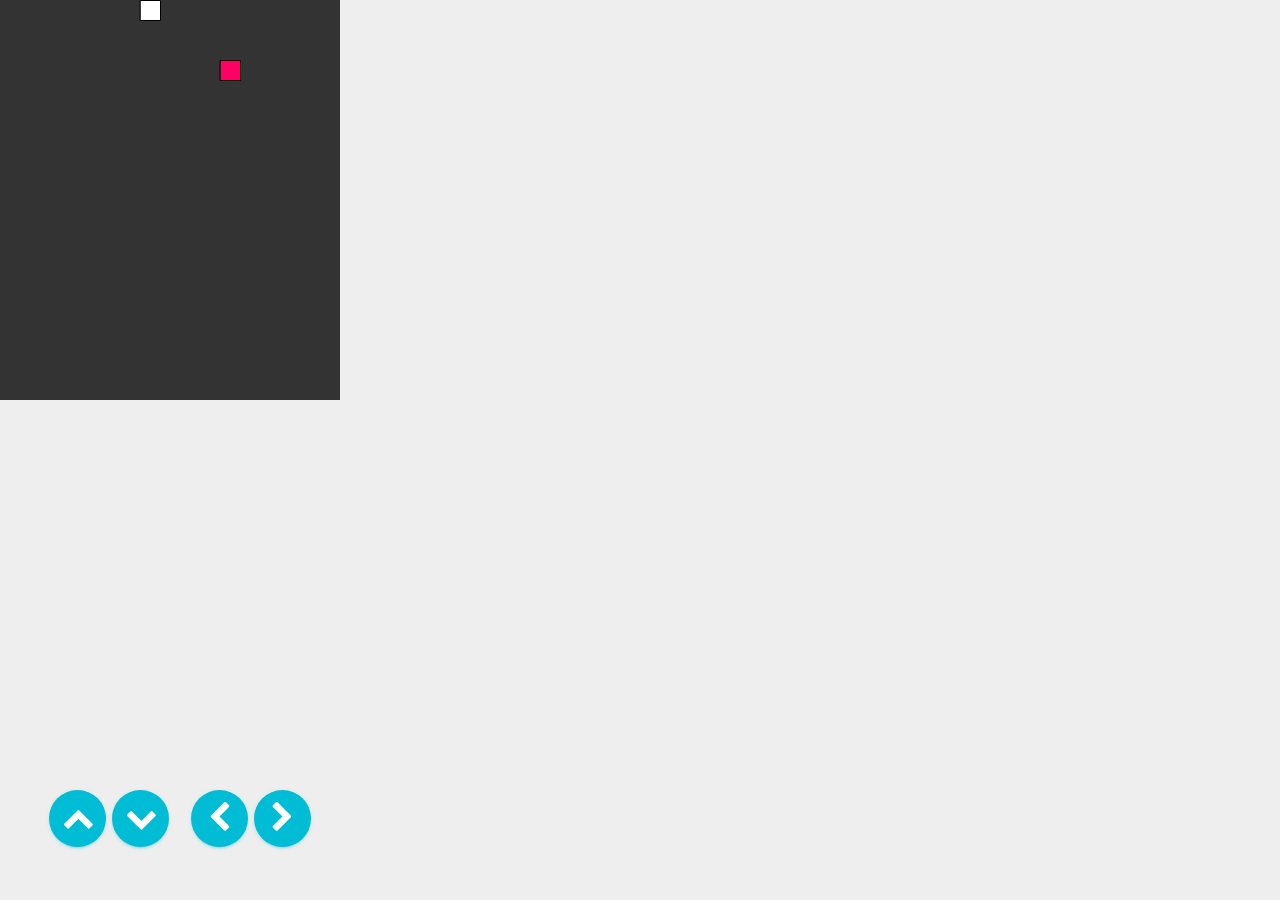
==== snake-game/index.html @ 01404378 "employed SCM" ====
<html>
  <head>

  	<title>snakeC</title>
  	<meta name="viewport" content="width=device-width, initial-scale=1, maximum-scale=1, user-scalable=0">
    <meta name="theme-color" content="#E92B1A">
    <link rel="stylesheet" href="./css/font-awesome.css">
    <link rel="stylesheet" href="./css/material-dashboard.css">
    <script src="./js/p5.js"></script>
    <script src="./js/snake.js"></script>
   
  </head>
  <body>
  	<style type="text/css">
  		button {
  			padding: 20px;
  			border-radius: 100%;
  		}
  	</style>
  	 <div style="position: fixed;bottom:0;" class="p-5 hide-lg">
    <button class="btn btn-info btn-just-icon btn-round btn-lg" onclick="up()"><i class="fa fa-5x fa-chevron-up"></i></button>
    <button class="btn btn-info btn-just-icon btn-round btn-lg mr-3" onclick="down()"><i class="fa fa-5x fa-chevron-down"></i></button>

      <button class="btn btn-info btn-just-icon btn-round btn-lg" onclick="left()"><i class="fa fa-5x fa-chevron-left"></i></button>
    <button class="btn btn-info btn-just-icon btn-round btn-lg" onclick="right()"><i class="fa fa-5x fa-chevron-right"></i></button>


</div>
  </body>
</html>
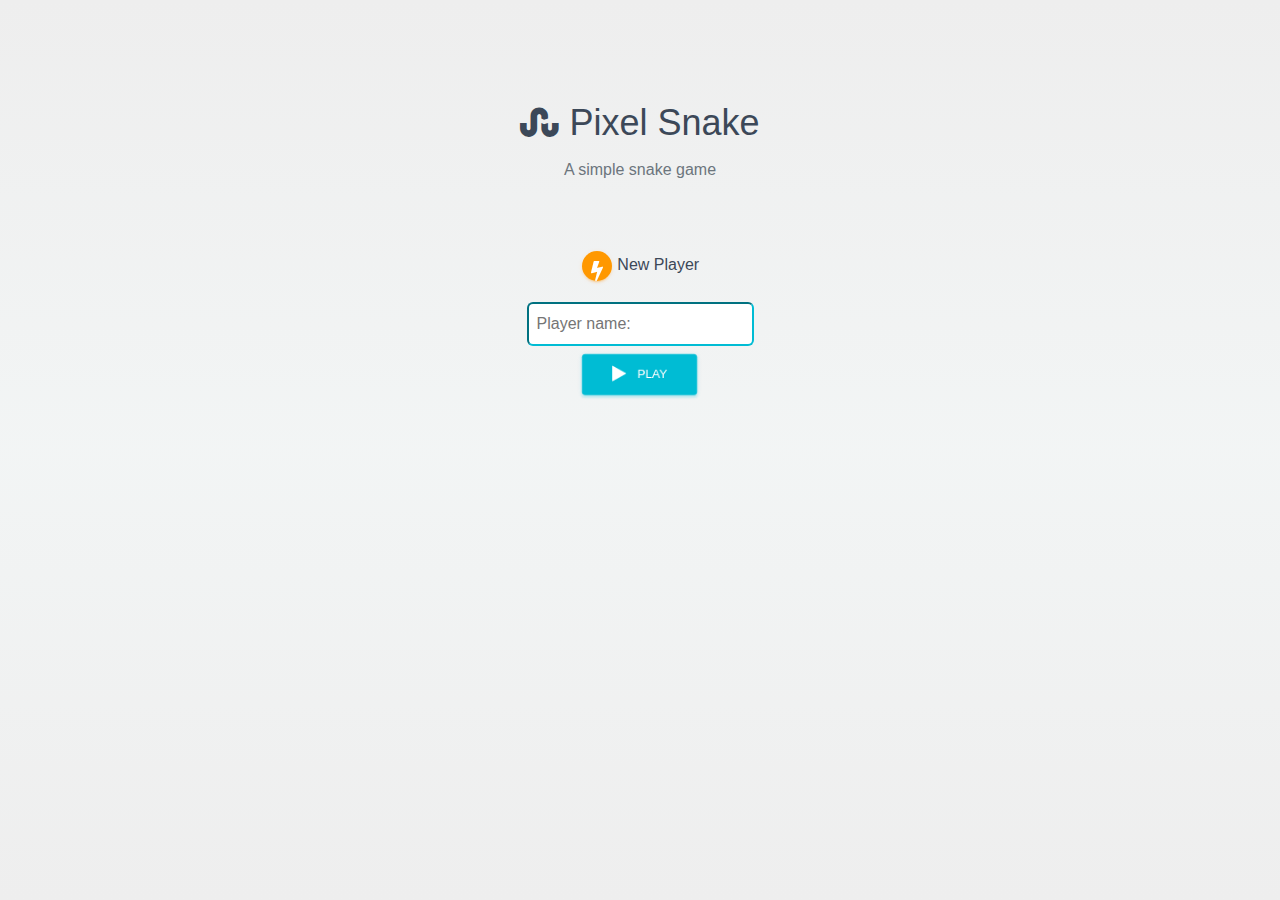
==== commit 0f70e1d1: "finished snake game" ====
--- a/snake-game/index.html
+++ b/snake-game/index.html
@@ -6,25 +6,205 @@
     <meta name="theme-color" content="#E92B1A">
     <link rel="stylesheet" href="./css/font-awesome.css">
     <link rel="stylesheet" href="./css/material-dashboard.css">
+    <link rel="stylesheet" href="./css/animate.css">
     <script src="./js/p5.js"></script>
+    <script src="./js/swal.js"></script>
     <script src="./js/snake.js"></script>
    
   </head>
-  <body>
+  <body class="p5">
   	<style type="text/css">
   		button {
   			padding: 20px;
   			border-radius: 100%;
   		}
+
+      #up{
+        position: fixed;
+        left: 30px;
+        bottom: 120px;
+      }
+      
+        #down{
+        position: fixed;
+        left: 30px;
+        bottom: 50px;
+      }
+
+        #left{
+        position: fixed;
+        right: 100px;
+        bottom: 80px;
+      }
+      
+        #right{
+        position: fixed;
+        right: 30px;
+        bottom: 80px;
+      }
+
+    .controls{
+        border-radius: 10px;
+        background-color: #fff !important;
+        display: none;
+    }
+
+    .homescreen {
+      background-color: #fff;
+      height: 100%;
+      width: 100%;
+      z-index: 999;
+      background: linear-gradient(#eee,rgba(243, 246, 246, 0.86),#eee), url(splash.gif) top center;
+      background-size: cover;
+
+    }
+
+    #defaultCanvas0{
+      display: none;
+    }
+ 
+    .animated.delay-100 {
+  -webkit-animation-delay: 100ms;
+  animation-delay: 100ms;
+}
+
+.animated.delay-200 {
+  -webkit-animation-delay: 200ms;
+  animation-delay: 200ms;
+}
+
+.animated.delay-300 {
+  -webkit-animation-delay: 300ms;
+  animation-delay: 300ms;
+}
+
+.animated.delay-400 {
+  -webkit-animation-delay: 400ms;
+  animation-delay: 400ms;
+}
+
+.animated.delay-500 {
+  -webkit-animation-delay: 500ms;
+  animation-delay: 500ms;
+}
+
+.animated.delay-600 {
+  -webkit-animation-delay: 600ms;
+  animation-delay: 600ms;
+}
+
+
+.animated.delay-700 {
+  -webkit-animation-delay: 700ms;
+  animation-delay: 700ms;
+}
+
+.animated.delay-800 {
+  -webkit-animation-delay: 800ms;
+  animation-delay: 800ms;
+}
+
+.animated.delay-900 {
+  -webkit-animation-delay: 900ms;
+  animation-delay: 900ms;
+}
+
+.animated.delay-1000 {
+  -webkit-animation-delay: 1000ms;
+  animation-delay: 1000ms;
+}
+
+
+.animated.delay-1200 {
+  -webkit-animation-delay: 1200ms;
+  animation-delay: 1200ms;
+}
+
+.animated.delay-1300 {
+  -webkit-animation-delay: 1300ms;
+  animation-delay: 1300ms;
+}
+
+
+.animated.delay-1400 {
+  -webkit-animation-delay: 1400ms;
+  animation-delay: 1400ms;
+}
+
+
+.animated.delay-1500 {
+  -webkit-animation-delay: 1500ms;
+  animation-delay: 1500ms;
+}
+
+
+.animated.delay-1600 {
+  -webkit-animation-delay: 1600ms;
+  animation-delay: 1600ms;
+}
+
+.animated.delay-1700 {
+  -webkit-animation-delay: 1700ms;
+  animation-delay: 1700ms;
+}
+
+.animated.delay-1800 {
+  -webkit-animation-delay: 1700ms;
+  animation-delay: 1700ms;
+}
+
+.animated.delay-1900 {
+  -webkit-animation-delay: 1900ms;
+  animation-delay: 1900ms;
+}
+
   	</style>
-  	 <div style="position: fixed;bottom:0;" class="p-5 hide-lg">
-    <button class="btn btn-info btn-just-icon btn-round btn-lg" onclick="up()"><i class="fa fa-5x fa-chevron-up"></i></button>
-    <button class="btn btn-info btn-just-icon btn-round btn-lg mr-3" onclick="down()"><i class="fa fa-5x fa-chevron-down"></i></button>
-
-      <button class="btn btn-info btn-just-icon btn-round btn-lg" onclick="left()"><i class="fa fa-5x fa-chevron-left"></i></button>
-    <button class="btn btn-info btn-just-icon btn-round btn-lg" onclick="right()"><i class="fa fa-5x fa-chevron-right"></i></button>
-
-
+
+    <div id="home" class="homescreen animated">
+      <center>
+        <div class="pt-5">
+        <h2 class="pt-5 animated fadeInUp delay-100"><i class="fa fa-stumbleupon"></i> Pixel Snake</h2>
+        <p class="text-muted animated fadeInUp delay-300">A simple snake game</p>
+        <br>
+        <br>
+        <p class="animated fadeInUp delay-500"><i class="fa fa-bolt animated btn btn-round btn-just-icon btn-sm btn-round btn-warning"></i> New Player</p>
+        <input id="player" class="input p-2 rounded border-info animated fadeInUp delay-600" placeholder="Player name:">
+        <br>
+        <button class="mt-2 btn btn-info animated bounceIn delay-900" onclick="play();"><i class="fa fa-play mr-2"></i> Play</button>
+      </div>
+       </center> 
+    </div>
+
+  	 <div style="bottom:0;" class="controls">
+    <button id="up" class="btn btn-info btn-just-icon btn-round btn-lg" onclick="up()"><i class="fa fa-5x fa-chevron-up"></i></button>
+    <button id="down" class="btn btn-info btn-just-icon btn-round btn-lg mr-3" onclick="down()"><i class="fa fa-5x fa-chevron-down"></i></button>
+
+      <button id="left" class="btn btn-info btn-just-icon btn-round btn-lg" onclick="left()"><i class="fa fa-5x fa-chevron-left"></i></button>
+    <button id="right" class="btn btn-info btn-just-icon btn-round btn-lg" onclick="right()"><i class="fa fa-5x fa-chevron-right"></i></button>
 </div>
   </body>
-</html>+  <script type="text/javascript">
+
+     window.onload = () => {
+         if(localStorage.player){
+            document.getElementById("player").value = localStorage.player;
+         }else{
+            document.getElementById("player").focus();
+         }
+     }
+
+      function play(){
+        var player = document.getElementById("player").value;
+         if(player){
+           localStorage.player = player
+         document.getElementById("home").style.display = "none";
+         document.getElementById("home").classList.add("fadeOut");
+         document.getElementsByClassName("controls")[0].style.display = "block";
+         document.getElementById("defaultCanvas0").style.display ="block";
+         }else{
+           swal("Oops!","please input your player name first.","info");
+         }
+      }
+  </script>
+</html>
+
